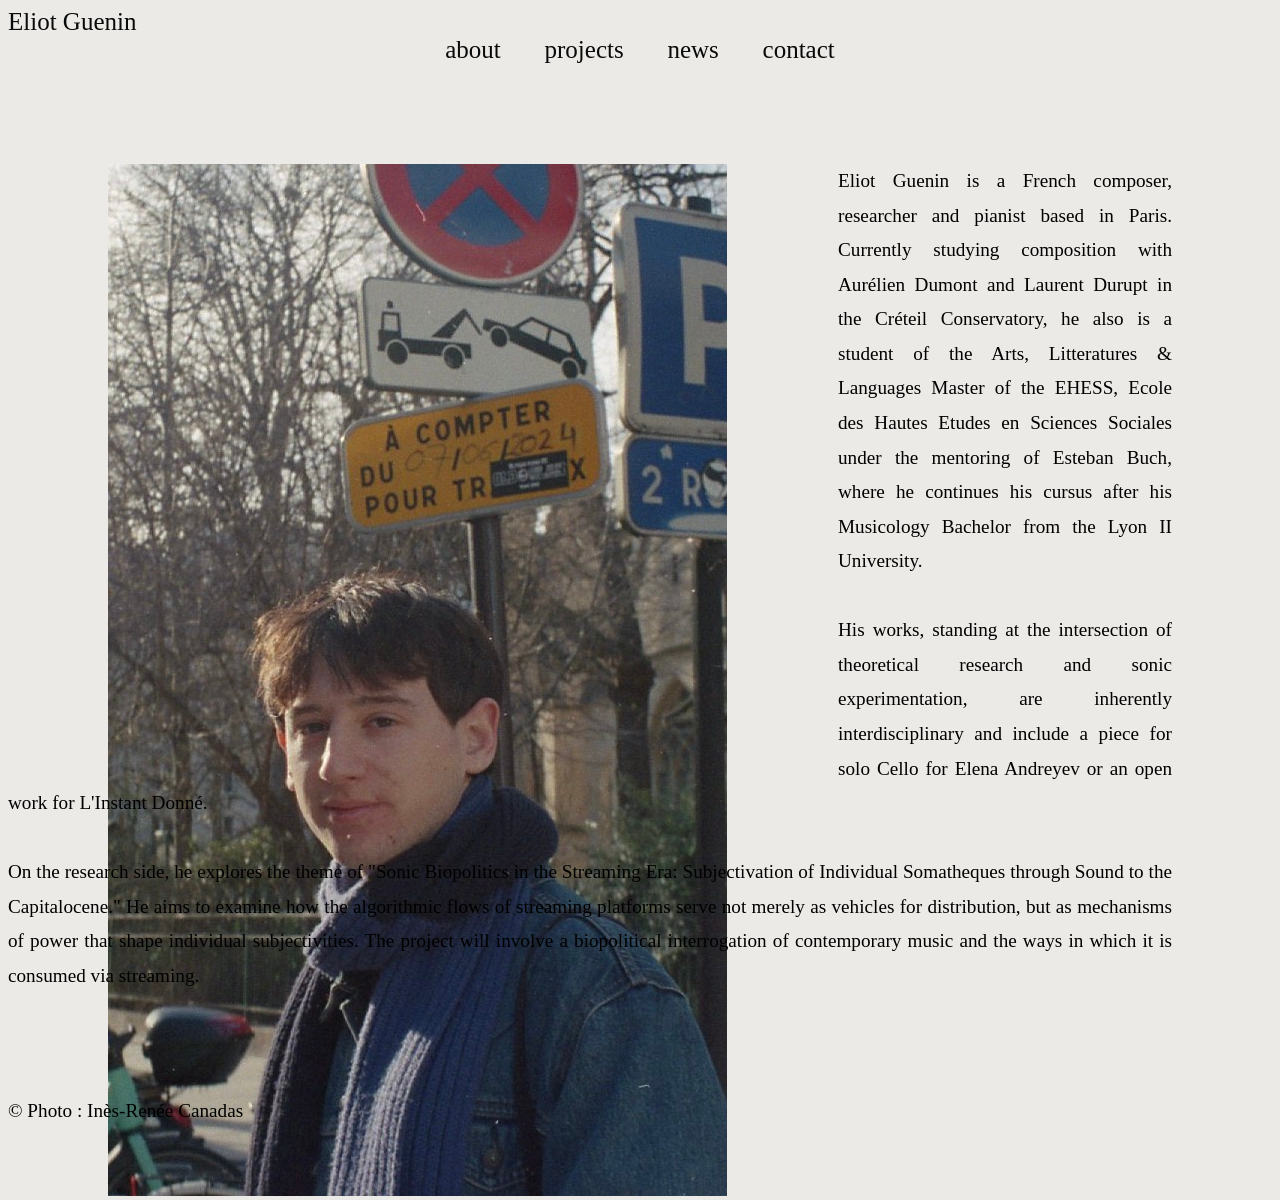
==== about.html @ ecc85eac "Add files via upload" ====
<!DOCTYPE html>
<html>

<head>
  <meta charset="UTF-8">

  <title >about</title>
  <link rel="stylesheet" href="about.css">
</head>

  <body>
    <header>
        <a class="font-size" href="index.html">Eliot Guenin</a>
      <nav class="font-size">
<a class="font-size" href="great pics.html">about</a> &nbsp;&nbsp;&nbsp;&nbsp;&nbsp;

<a class="font-size" href="good music.html">projects</a> &nbsp;&nbsp;&nbsp;&nbsp;&nbsp;

<a class="font-size" href="good music.html">news</a> &nbsp;&nbsp;&nbsp;&nbsp;&nbsp;

<a class="font-size" href="contact.html" >contact</a> 
      </nav>
    </header>
 <section class="container"> 
<div class="imagetext">  <img src="07D55626-0274-40B7-841F-3C06E8F48A8E_1_201_a.jpeg">  </div>
<div> <p class="Police-text">Eliot Guenin is a French composer, researcher and pianist based in Paris. Currently studying composition with Aurélien Dumont and Laurent Durupt in the Créteil Conservatory, he also is a student of the Arts, Litteratures & Languages Master of the EHESS, Ecole des Hautes Etudes en Sciences Sociales under the mentoring of Esteban Buch, where he continues his cursus after his Musicology Bachelor from the Lyon II University. <br> <br> His works, standing at the intersection of theoretical research and sonic experimentation, are inherently interdisciplinary and include a piece for solo Cello for Elena Andreyev or an open work for L'Instant Donné.
    <br><br> On the research side, he explores the theme of "Sonic Biopolitics in the Streaming Era: Subjectivation of Individual Somatheques through Sound to the Capitalocene."
He aims to examine how the algorithmic flows of streaming platforms serve not merely as vehicles for distribution, but as mechanisms of power that shape individual subjectivities. The project will involve a biopolitical interrogation of contemporary music and the ways in which it is consumed via streaming.

    </p></div>
</section>
   
    <footer class="site-footer">
    <p class="Footer" style="color: black;">&copy;  Photo : Inès-Renée Canadas <span id="year"></span></p>
  </footer>

    </body>


</html>
---- about.css ----
body{
      background-color: #eceae6;}
      
.font-size {
    font-size: 25px;
        font-family: 'American Typewriter';
    
        font-weight: 100;
        font-display: swap;
    text-align: center;
    color: rgb(9, 10, 10);
    text-decoration: none;
}
.TITLE {
    font-size: 70px;
        font-family: 'AvidOmnes Léger';
    
        font-weight: 100;
        font-display: swap;
    text-align: center;
    color: aliceblue;
}
.Police-text {
    font-family: 'American Typewriter';
    font-size: larger;
        font-weight: 400;
        font-display: swap;
    text-align: justify;
    margin-right: 100px;
    margin-top: 100px;
    line-height: 1.8;
}

    .Footer {
       font-family: 'American Typewriter';
    font-size: larger;
        font-weight: 400;
        font-display: swap;
    text-align: justify;
    margin-right: 100px;
    margin-top: 100px;
   margin-bottom: 0px;
    line-height: 1.8;
    color: aliceblue;
    text-decoration: none; 
    }

.imagetext {
width: 100%;
width: 730px; height: 600px;
    float: left;
    margin-left: 100px;

}

.BIG {
    font-size: 40px;
}
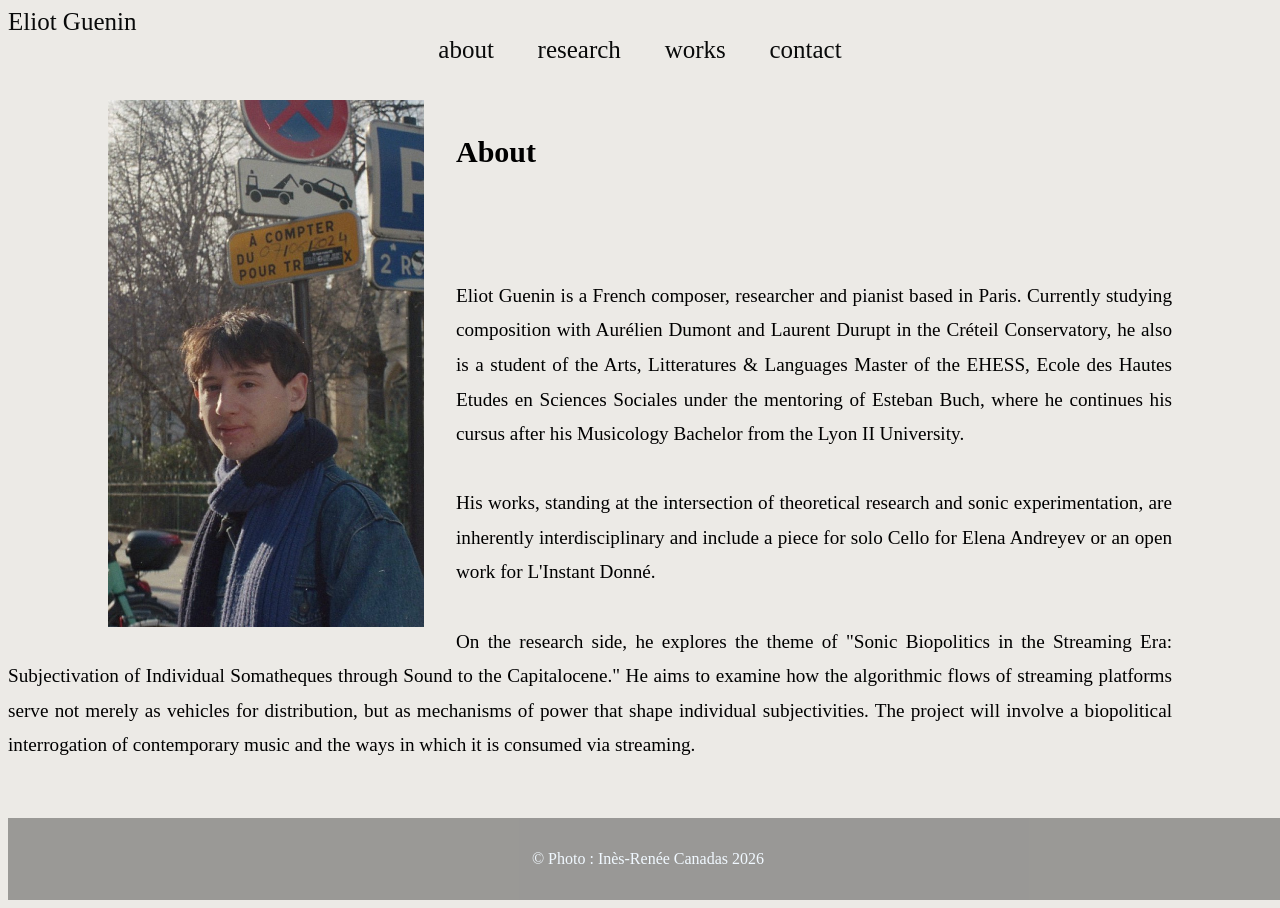
==== commit 9f69763a: "Add files via upload" ====
--- a/about.html
+++ b/about.html
@@ -2,39 +2,46 @@
 <html>
 
 <head>
-  <meta charset="UTF-8">
+   <meta charset="UTF-8">
 
-  <title >about</title>
+  <title >eliotguenin.com</title>
   <link rel="stylesheet" href="about.css">
 </head>
 
   <body>
     <header>
-        <a class="font-size" href="index.html">Eliot Guenin</a>
+      <a class="font-size" href="index.html">Eliot Guenin</a>
       <nav class="font-size">
-<a class="font-size" href="great pics.html">about</a> &nbsp;&nbsp;&nbsp;&nbsp;&nbsp;
-
-<a class="font-size" href="good music.html">projects</a> &nbsp;&nbsp;&nbsp;&nbsp;&nbsp;
-
-<a class="font-size" href="good music.html">news</a> &nbsp;&nbsp;&nbsp;&nbsp;&nbsp;
-
-<a class="font-size" href="contact.html" >contact</a> 
+        <a class="font-size" href="about.html">about</a>
+        &nbsp;&nbsp;&nbsp;&nbsp;&nbsp;
+        <a class="font-size" href="research.html">research</a>
+        &nbsp;&nbsp;&nbsp;&nbsp;&nbsp;
+        <a class="font-size" href="works.html">works</a>
+        &nbsp;&nbsp;&nbsp;&nbsp;&nbsp;
+        <a class="font-size" href="contact.html">contact</a>
       </nav>
     </header>
  <section class="container"> 
-<div class="imagetext">  <img src="07D55626-0274-40B7-841F-3C06E8F48A8E_1_201_a.jpeg">  </div>
-<div> <p class="Police-text">Eliot Guenin is a French composer, researcher and pianist based in Paris. Currently studying composition with Aurélien Dumont and Laurent Durupt in the Créteil Conservatory, he also is a student of the Arts, Litteratures & Languages Master of the EHESS, Ecole des Hautes Etudes en Sciences Sociales under the mentoring of Esteban Buch, where he continues his cursus after his Musicology Bachelor from the Lyon II University. <br> <br> His works, standing at the intersection of theoretical research and sonic experimentation, are inherently interdisciplinary and include a piece for solo Cello for Elena Andreyev or an open work for L'Instant Donné.
+    <br><br>
+<div class="imagetext" >  <img src="07D55626-0274-40B7-841F-3C06E8F48A8E_1_201_a.jpeg"> </div>
+<div> 
+    <h2 class="h2">About</h2>
+    <p class="Police-text">Eliot Guenin is a French composer, researcher and pianist based in Paris. Currently studying composition with Aurélien Dumont and Laurent Durupt in the Créteil Conservatory, he also is a student of the Arts, Litteratures & Languages Master of the EHESS, Ecole des Hautes Etudes en Sciences Sociales under the mentoring of Esteban Buch, where he continues his cursus after his Musicology Bachelor from the Lyon II University. <br> <br> His works, standing at the intersection of theoretical research and sonic experimentation, are inherently interdisciplinary and include a piece for solo Cello for Elena Andreyev or an open work for L'Instant Donné.
     <br><br> On the research side, he explores the theme of "Sonic Biopolitics in the Streaming Era: Subjectivation of Individual Somatheques through Sound to the Capitalocene."
 He aims to examine how the algorithmic flows of streaming platforms serve not merely as vehicles for distribution, but as mechanisms of power that shape individual subjectivities. The project will involve a biopolitical interrogation of contemporary music and the ways in which it is consumed via streaming.
 
     </p></div>
 </section>
    
-    <footer class="site-footer">
-    <p class="Footer" style="color: black;">&copy;  Photo : Inès-Renée Canadas <span id="year"></span></p>
-  </footer>
+      <footer class="site-footer">
+      <p>&copy; Photo : Inès-Renée Canadas <span id="year"></span></p>
+    </footer>
 
-    </body>
+    <script>
+      document.getElementById('year').textContent = new Date().getFullYear();
+    </script>
+
+  </body>
 
 
 </html>
--- a/about.css
+++ b/about.css
@@ -1,4 +1,5 @@
-body{
+html, body{
+    height: 100%;
       background-color: #eceae6;}
       
 .font-size {
@@ -12,47 +13,88 @@
     text-decoration: none;
 }
 .TITLE {
-    font-size: 70px;
+    font-size: 65px;
         font-family: 'AvidOmnes Léger';
     
         font-weight: 100;
         font-display: swap;
     text-align: center;
     color: aliceblue;
+    
 }
+
+.container {
+    max-width: 100%;
+  max-inline-size: 100%;
+        overflow: auto; /* contain floats so footer doesn't overlap */
+}
+
+.h2 {
+    font-family: 'American Typewriter';
+    font-size: 30px;
+        font-weight: 600;
+        font-display: swap;
+    text-align: justify;
+    margin-right: 100px; 
+    line-height: 1.8;
+}
+
+    .imagetext {
+        display: block;
+        max-width: 600px;
+        width: 100%;
+        margin: 0 auto 1rem;
+}
+
+    .imagetext img {
+        width: 100%;
+        height: auto;
+        display: block;
+}
+
+/* Ensure image and text stack nicely on small screens */
+@media (min-width: 900px) {
+    .imagetext {
+        float: left;
+        margin-right: 2rem;
+        margin-left: 100px;
+        max-width: 25%;
+    }
+    .Police-text {
+        margin-left: 0;
+        margin-right: 100px;
+    }
+}
+
 .Police-text {
     font-family: 'American Typewriter';
     font-size: larger;
         font-weight: 400;
         font-display: swap;
     text-align: justify;
-    margin-right: 100px;
+    margin-right: 100px; 
     margin-top: 100px;
     line-height: 1.8;
 }
 
-    .Footer {
-       font-family: 'American Typewriter';
-    font-size: larger;
-        font-weight: 400;
-        font-display: swap;
-    text-align: justify;
-    margin-right: 100px;
-    margin-top: 100px;
-   margin-bottom: 0px;
-    line-height: 1.8;
-    color: aliceblue;
-    text-decoration: none; 
-    }
-
-.imagetext {
-width: 100%;
-width: 730px; height: 600px;
-    float: left;
-    margin-left: 100px;
-
-}
 
 .BIG {
     font-size: 40px;
 }
+
+about {
+    flex: 1 0 auto;
+}
+
+/* Footer styling for a persistent bottom footer */
+.site-footer {
+    position: fixed;
+      bottom: 0;
+    flex-shrink: 0;
+    padding: 1rem 0;
+    text-align: center;
+    background: rgba(0,0,0,0.35);
+    color: aliceblue;
+    width: 100%;
+    margin-top: auto;
+}
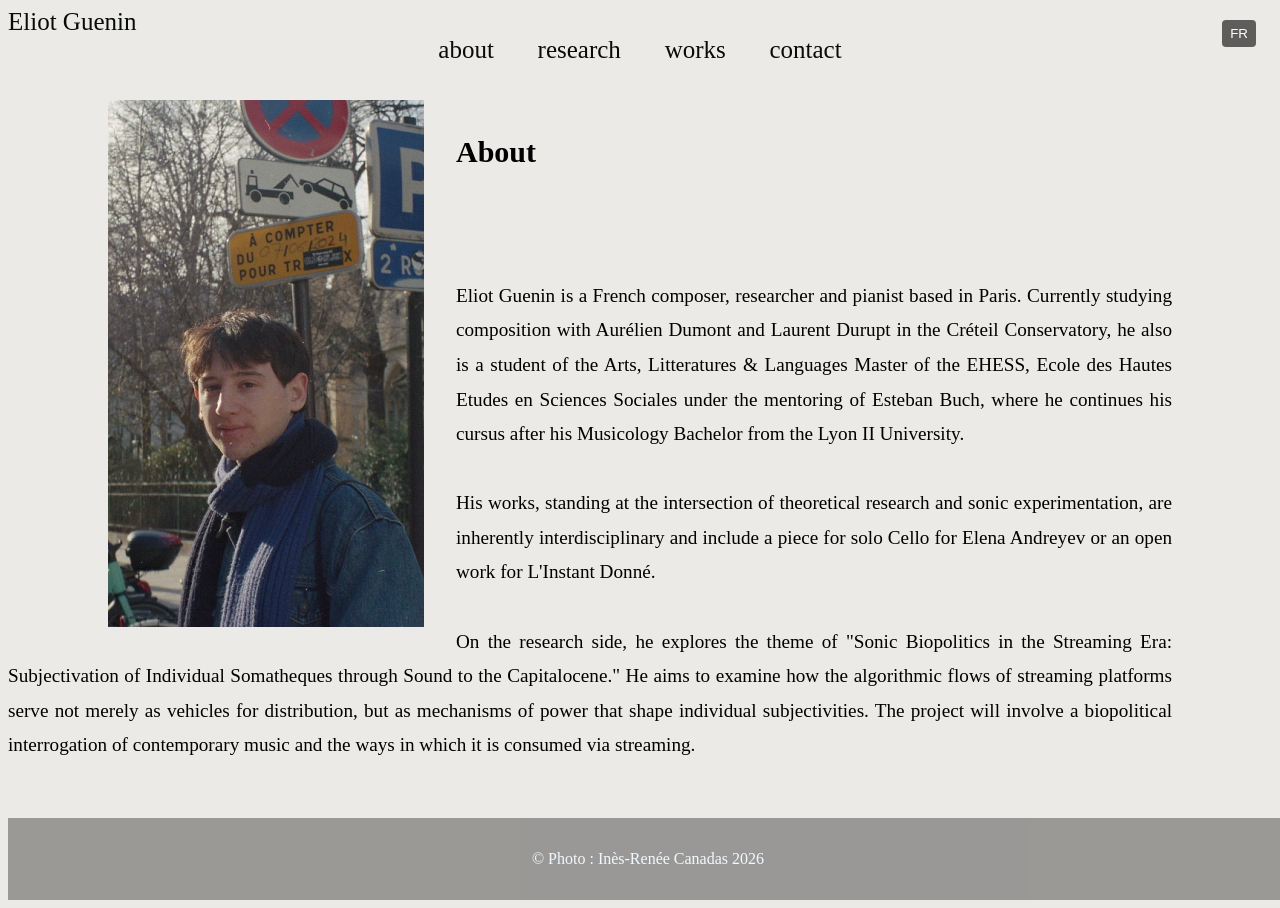
==== commit 1a5daeea: "Add files via upload" ====
--- a/about.html
+++ b/about.html
@@ -6,30 +6,33 @@
 
   <title >eliotguenin.com</title>
   <link rel="stylesheet" href="about.css">
+  <script src="lang.js"></script>
+  <style>
+    header{ position: relative; }
+    #lang-toggle{ position: absolute; right: 16px; top: 12px; background: rgba(0,0,0,0.6); color: white; border: none; padding: 6px 8px; border-radius: 4px; cursor: pointer; }
+  </style>
 </head>
 
   <body>
     <header>
       <a class="font-size" href="index.html">Eliot Guenin</a>
       <nav class="font-size">
-        <a class="font-size" href="about.html">about</a>
+        <a class="font-size" href="about.html" data-i18n="nav_about">about</a>
         &nbsp;&nbsp;&nbsp;&nbsp;&nbsp;
-        <a class="font-size" href="research.html">research</a>
+          <a class="font-size" href="research.html" data-i18n="nav_research">research</a>
         &nbsp;&nbsp;&nbsp;&nbsp;&nbsp;
-        <a class="font-size" href="works.html">works</a>
+          <a class="font-size" href="works.html" data-i18n="nav_works">works</a>
         &nbsp;&nbsp;&nbsp;&nbsp;&nbsp;
-        <a class="font-size" href="contact.html">contact</a>
+          <a class="font-size" href="contact.html" data-i18n="nav_contact">contact</a>
       </nav>
+      <button id="lang-toggle" aria-label="Toggle language" type="button">FR</button>
     </header>
- <section class="container"> 
+   <section class="container"> 
     <br><br>
 <div class="imagetext" >  <img src="07D55626-0274-40B7-841F-3C06E8F48A8E_1_201_a.jpeg"> </div>
 <div> 
-    <h2 class="h2">About</h2>
-    <p class="Police-text">Eliot Guenin is a French composer, researcher and pianist based in Paris. Currently studying composition with Aurélien Dumont and Laurent Durupt in the Créteil Conservatory, he also is a student of the Arts, Litteratures & Languages Master of the EHESS, Ecole des Hautes Etudes en Sciences Sociales under the mentoring of Esteban Buch, where he continues his cursus after his Musicology Bachelor from the Lyon II University. <br> <br> His works, standing at the intersection of theoretical research and sonic experimentation, are inherently interdisciplinary and include a piece for solo Cello for Elena Andreyev or an open work for L'Instant Donné.
-    <br><br> On the research side, he explores the theme of "Sonic Biopolitics in the Streaming Era: Subjectivation of Individual Somatheques through Sound to the Capitalocene."
-He aims to examine how the algorithmic flows of streaming platforms serve not merely as vehicles for distribution, but as mechanisms of power that shape individual subjectivities. The project will involve a biopolitical interrogation of contemporary music and the ways in which it is consumed via streaming.
-
+    <h2 class="h2" data-i18n="about_heading">About</h2>
+    <p class="Police-text" data-i18n="about_text" data-i18n-html="1">Eliot Guenin is a French composer, researcher and pianist based in Paris. Currently studying composition with Aurélien Dumont and Laurent Durupt in the Créteil Conservatory, he also is a student of the Arts, Litteratures & Languages Master of the EHESS, Ecole des Hautes Etudes en Sciences Sociales under the mentoring of Esteban Buch, where he continues his cursus after his Musicology Bachelor from the Lyon II University.<br><br>His works, standing at the intersection of theoretical research and sonic experimentation, are inherently interdisciplinary and include a piece for solo Cello for Elena Andreyev or an open work for L'Instant Donné.<br><br>On the research side, he explores the theme of "Sonic Biopolitics in the Streaming Era: Subjectivation of Individual Somatheques through Sound to the Capitalocene." He aims to examine how the algorithmic flows of streaming platforms serve not merely as vehicles for distribution, but as mechanisms of power that shape individual subjectivities. The project will involve a biopolitical interrogation of contemporary music and the ways in which it is consumed via streaming.
     </p></div>
 </section>
    
